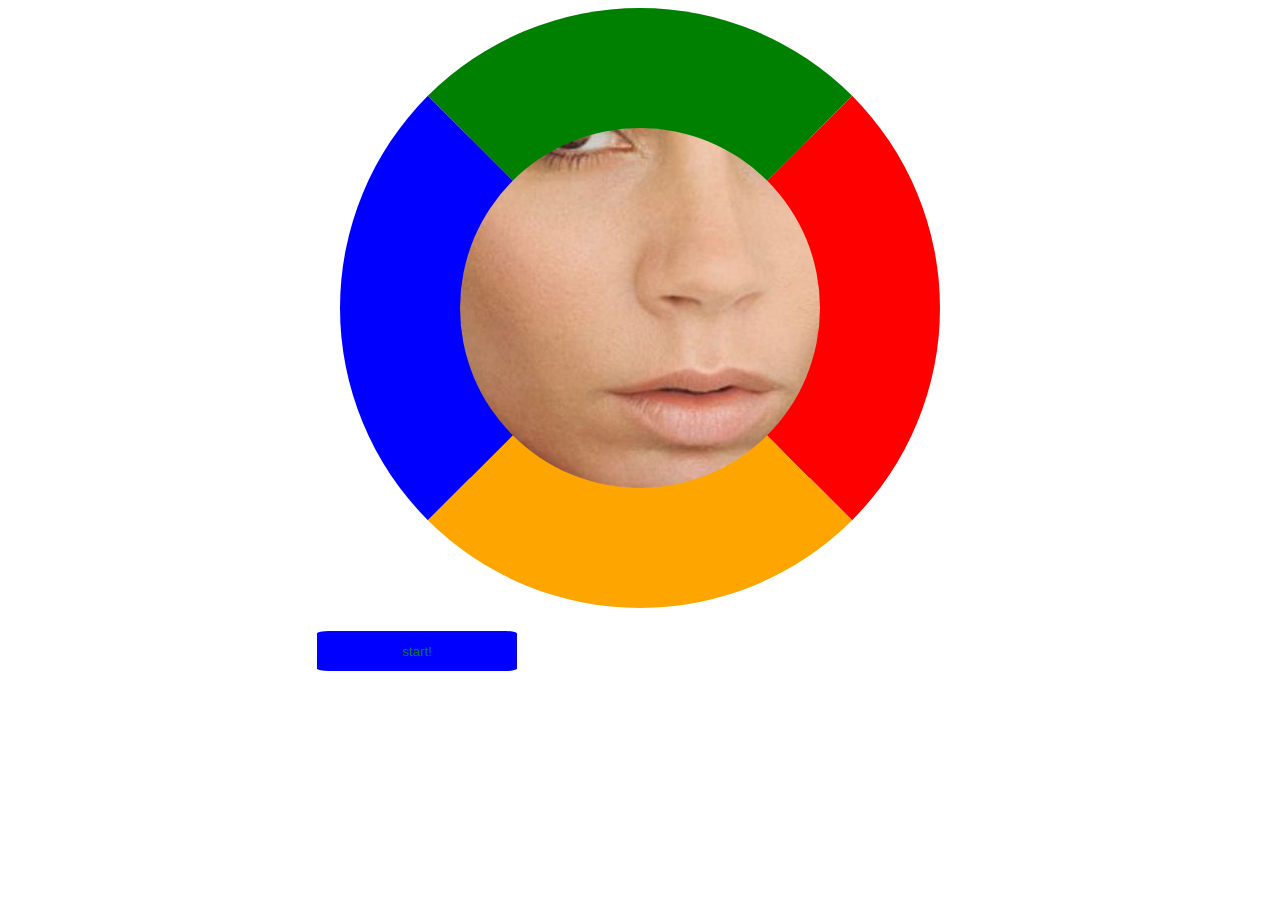
==== index.html @ 54193fed "add link to icon" ====
<!DOCTYPE html>
<html lang="en">
<head>
    <meta charset="UTF-8">
    <title>Animation in css,with elements jquery</title>
    <link rel="stylesheet" href="style.css">
    <link href="https://fonts.googleapis.com/icon?family=Material+Icons"
      rel="stylesheet">
</head>
<body>
 <div class="circle">
 </div>
 <div class="box"></div>
<button>start!</button>
 <script src="https://ajax.aspnetcdn.com/ajax/jQuery/jquery-3.3.1.min.js"></script>
<script>
    $('button').on('click',function () {
        $('.circle').toggleClass('active');
        console.log('jest ok');
    })
</script>
</body>
</html>
---- style.css ----
.circle{
    width:40vh;
    height: 40vh;
    background-image: url("photo.jpeg");
    background-position: center 50%;
    border-radius: 50%;
    border-bottom:120px solid orange ;
    border-top: 120px solid green;
    border-left: 120px solid blue;
    border-right: 120px solid red;
    margin: 0 auto;
    transition:transform 8ms ease,border 3s ease-in-out;
}
.active{
    transform: rotate(3600deg);
    border-bottom-color: orange;
    border-top: yellowgreen;
    border-left: pink;
    border-right: fuchsia;
    background-color: white;

}
button{
    background-color: blue;
    color: green;
    width: 200px;
    height: 40px;
    margin: 23px auto;
    border: none;
    margin-left: 309px;
    align-content: center;
    border-radius: 6%;
}
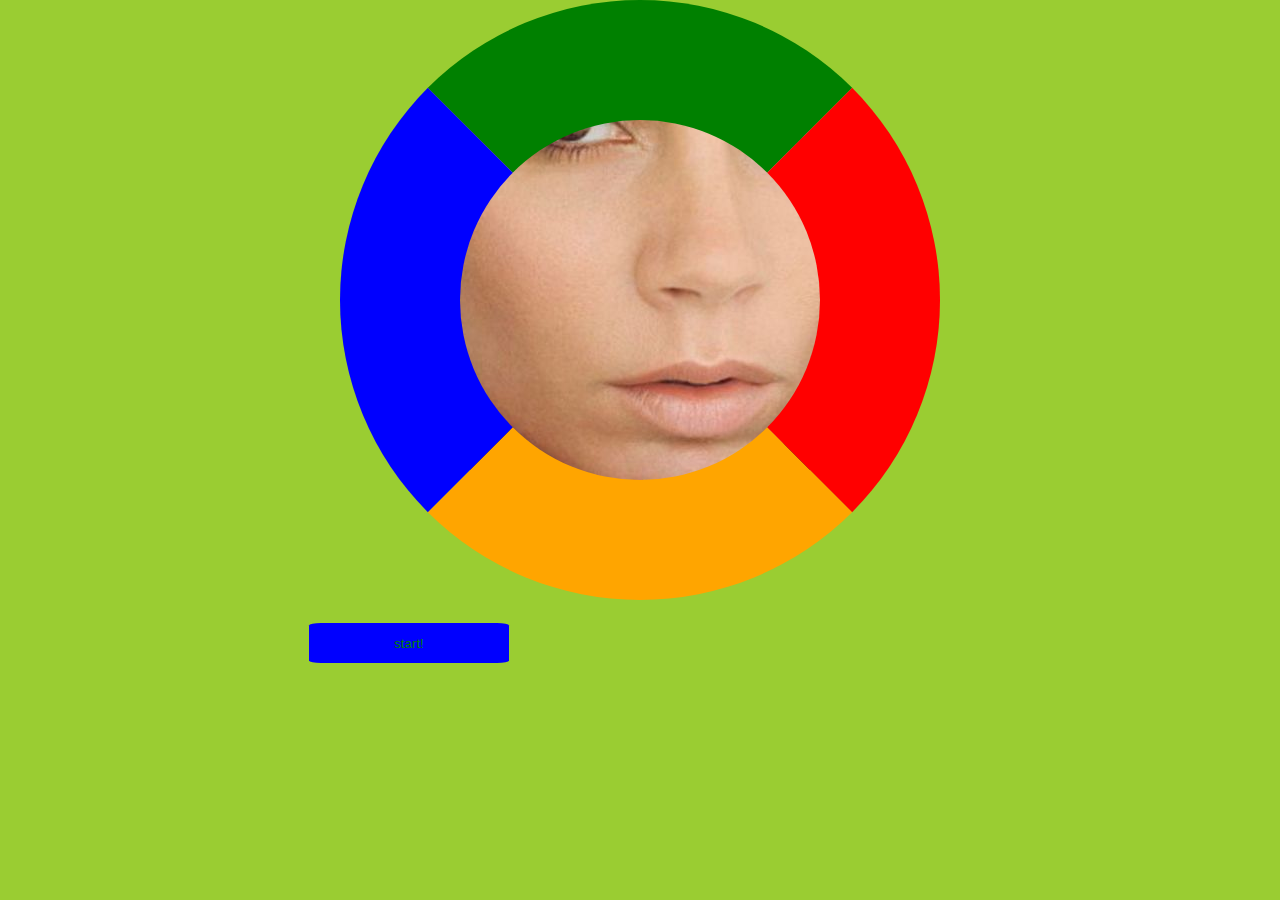
==== commit 8ec5478c: "rename div" ====
--- a/index.html
+++ b/index.html
@@ -10,8 +10,16 @@
 <body>
  <div class="circle">
  </div>
- <div class="box"></div>
-<button>start!</button>
+ <button>start!</button>
+
+
+ <!--<i class="material-icons">
+    favorite_border
+    </i>-->
+ <div id="btn-heart">
+
+ </div>
+
  <script src="https://ajax.aspnetcdn.com/ajax/jQuery/jquery-3.3.1.min.js"></script>
 <script>
     $('button').on('click',function () {
--- a/style.css
+++ b/style.css
@@ -1,3 +1,11 @@
+body{
+    margin: 0;
+    padding: 0;
+    background: yellowgreen;
+    
+}
+
+
 .circle{
     width:40vh;
     height: 40vh;
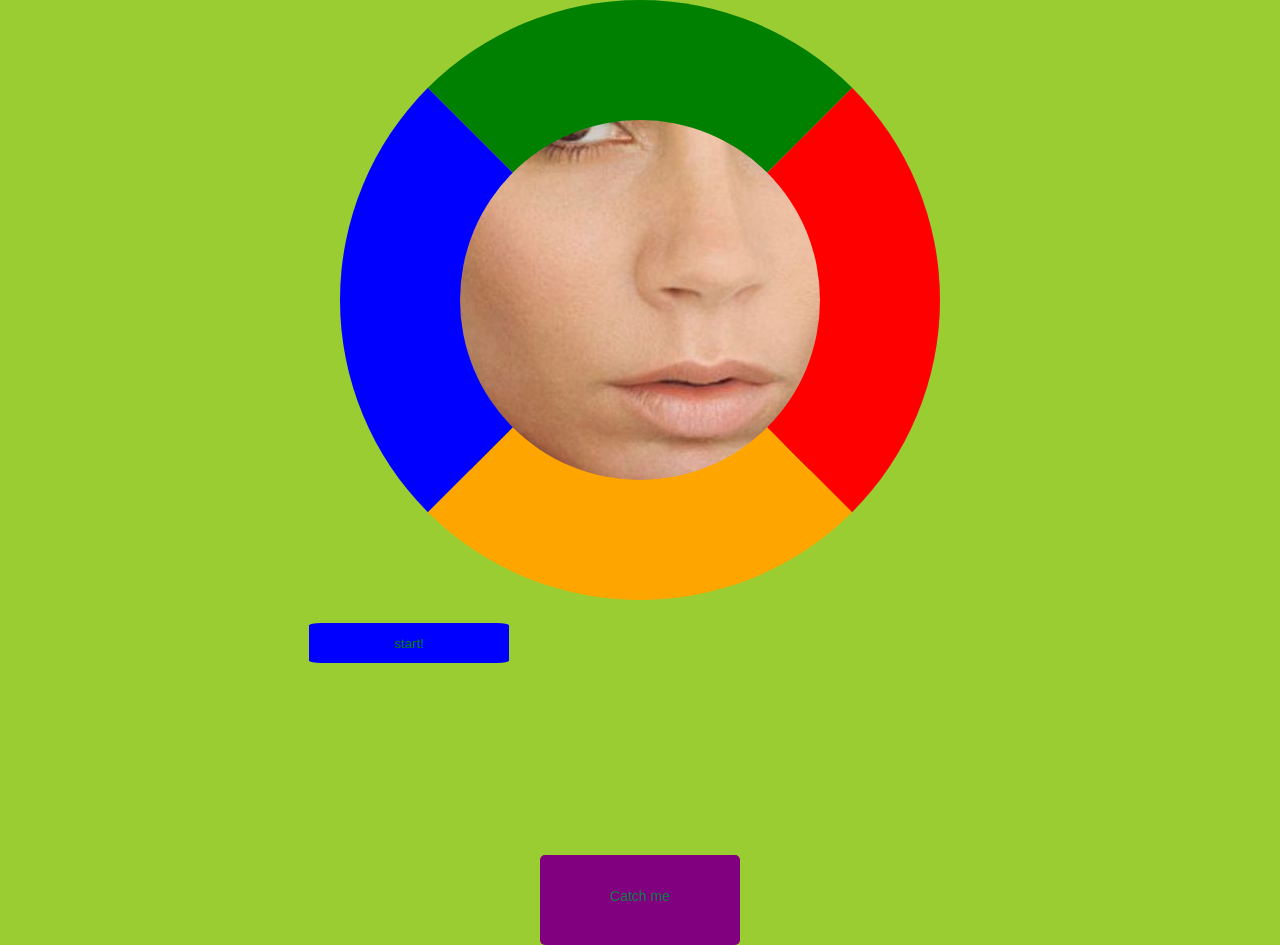
==== commit 7193943f: ":add new link to iconsframework" ====
--- a/index.html
+++ b/index.html
@@ -4,8 +4,7 @@
     <meta charset="UTF-8">
     <title>Animation in css,with elements jquery</title>
     <link rel="stylesheet" href="style.css">
-    <link href="https://fonts.googleapis.com/icon?family=Material+Icons"
-      rel="stylesheet">
+    <link rel="stylesheet" href="http://code.ionicframework.com/ionicons/2.0.1/css/ionicons.min.css">
 </head>
 <body>
  <div class="circle">
--- a/style.css
+++ b/style.css
@@ -2,7 +2,7 @@
     margin: 0;
     padding: 0;
     background: yellowgreen;
-    
+
 }
 
 
@@ -28,6 +28,38 @@
     background-color: white;
 
 }
+#btn-heart{
+    width: 200px;
+    height: 90px;
+    position: absolute;
+    top: 100%;
+    left: 50%;
+    transform: translate(-50%, -50%);
+    background: purple;
+    cursor: pointer;
+    border-radius: 5px;
+    overflow: hidden;
+}
+#btn-heart:before{
+        color: rgb(20, 122, 71);
+        content: "Catch me";
+        font-family: 'Franklin Gothic Medium', 'Arial Narrow', Arial, sans-serif;
+        font-size: 14px;
+        align-content: center;
+        position: absolute;
+        top: 46%;
+        left: 50%;
+        transform: translate(-50%, -50%);
+        transition: all 0.5s;
+    }
+#btn-heart:hover::before{
+    top:-30px; 
+}
+#btn-heart:after{
+    font-family: 'Ionicons';
+    content: '\f141';
+}
+
 button{
     background-color: blue;
     color: green;
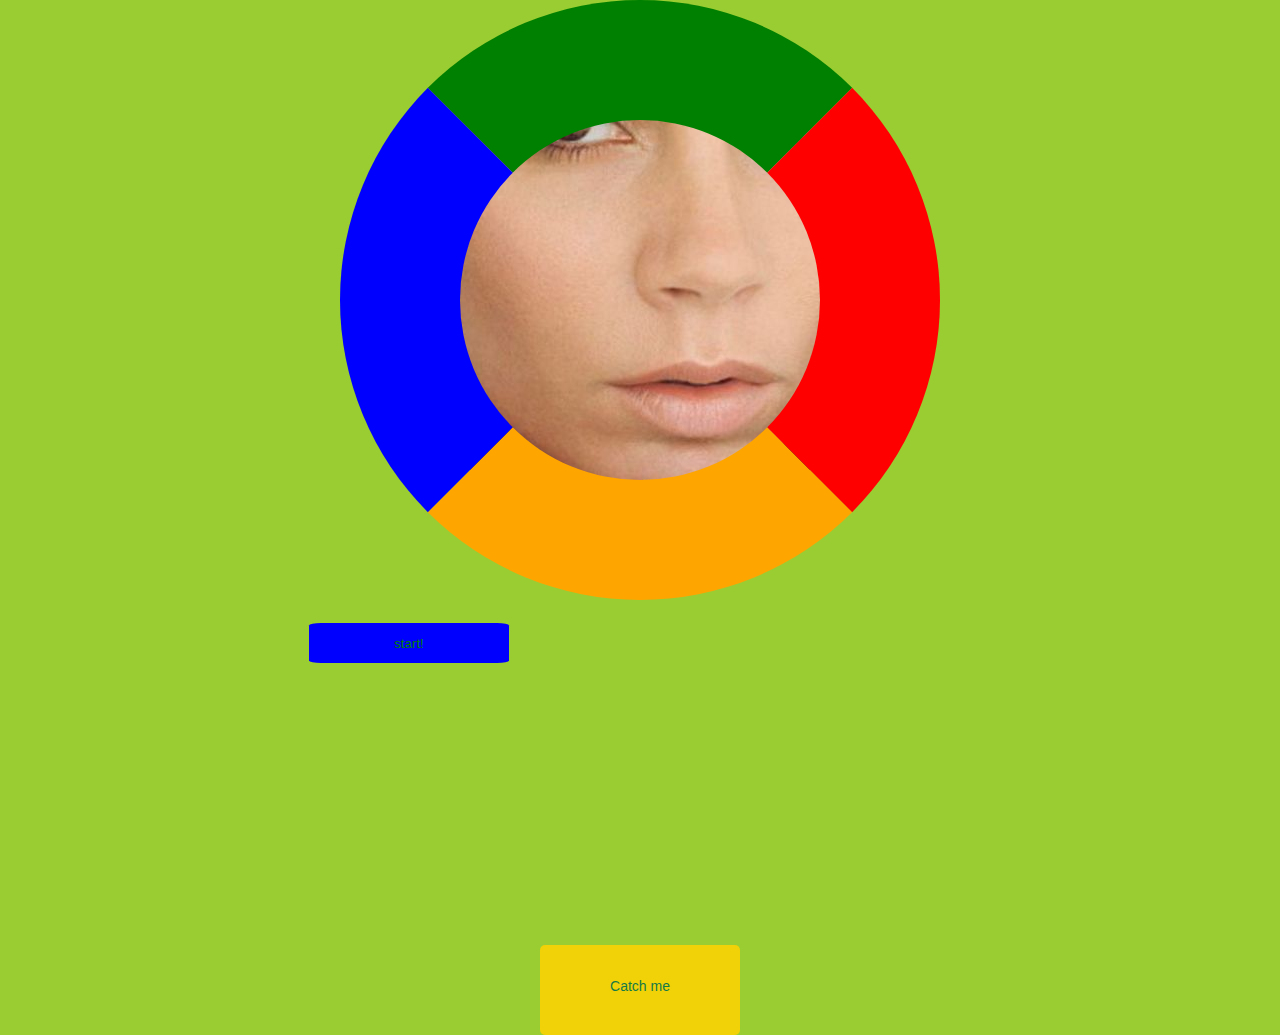
==== commit 4408e422: "refresh html" ====
--- a/index.html
+++ b/index.html
@@ -11,10 +11,6 @@
  </div>
  <button>start!</button>
 
-
- <!--<i class="material-icons">
-    favorite_border
-    </i>-->
  <div id="btn-heart">
 
  </div>
--- a/style.css
+++ b/style.css
@@ -32,10 +32,10 @@
     width: 200px;
     height: 90px;
     position: absolute;
-    top: 100%;
+    top: 110%;
     left: 50%;
     transform: translate(-50%, -50%);
-    background: purple;
+    background: #f1d107;
     cursor: pointer;
     border-radius: 5px;
     overflow: hidden;
@@ -52,12 +52,22 @@
         transform: translate(-50%, -50%);
         transition: all 0.5s;
     }
-#btn-heart:hover::before{
+#btn-heart:hover:before{
     top:-30px; 
 }
 #btn-heart:after{
     font-family: 'Ionicons';
     content: '\f141';
+    font-size: 40px;
+    color: red;
+    top:46%;
+    left: 50%;
+    transform: translate(-50%, -50%);
+    top:140%;
+    transition: all 0.5s;
+}
+#btn-heart:hover::after{
+    top:50%;
 }
 
 button{
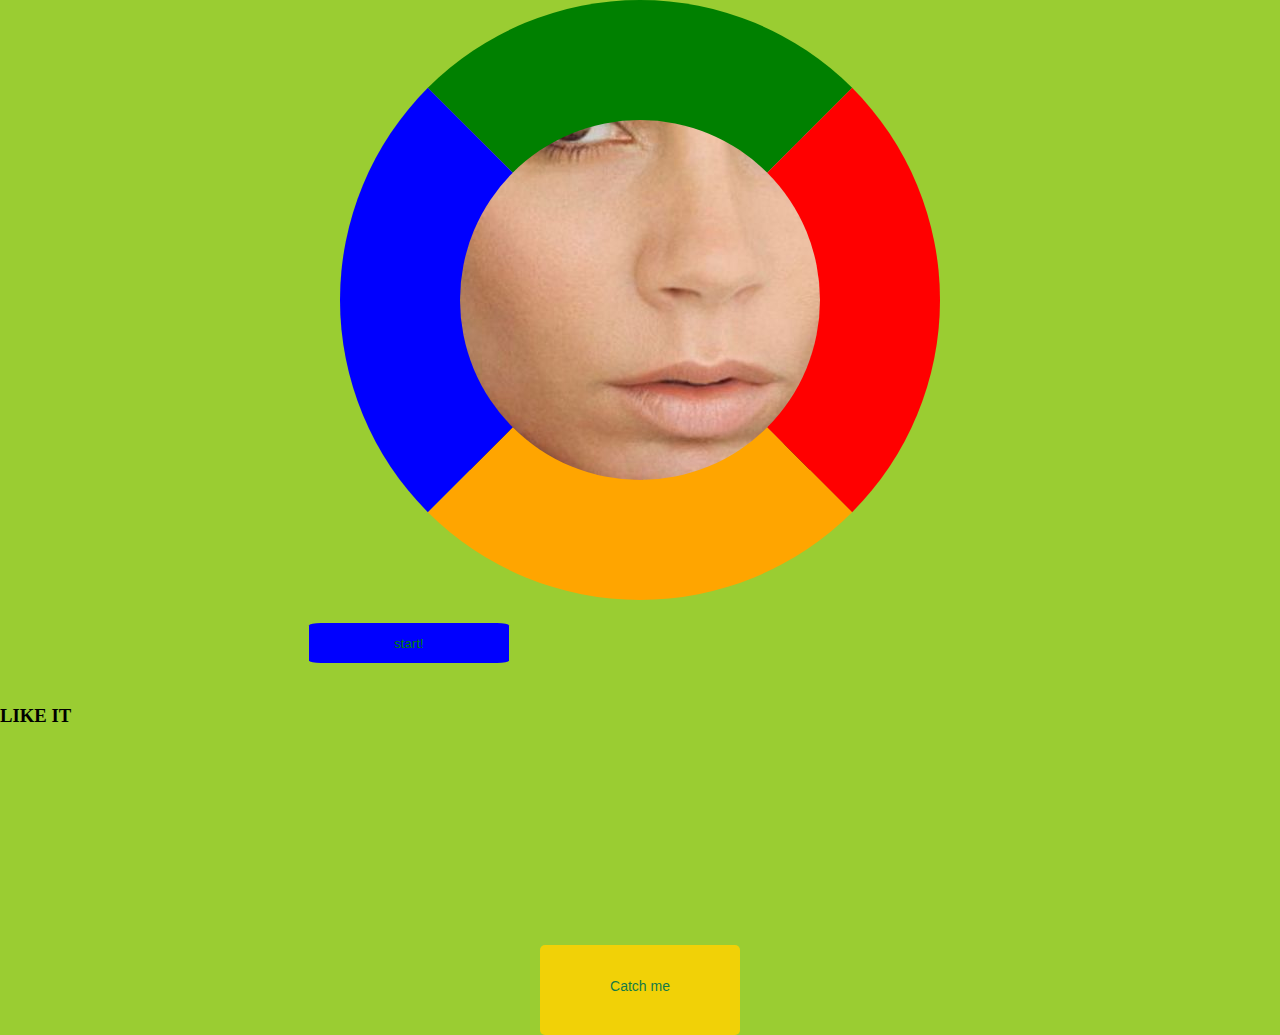
==== commit 6eeabd65: "add h3" ====
--- a/index.html
+++ b/index.html
@@ -12,9 +12,8 @@
  <button>start!</button>
 
  <div id="btn-heart">
-
  </div>
-
+<h3> LIKE IT</h3>
  <script src="https://ajax.aspnetcdn.com/ajax/jQuery/jquery-3.3.1.min.js"></script>
 <script>
     $('button').on('click',function () {
--- a/style.css
+++ b/style.css
@@ -42,10 +42,9 @@
 }
 #btn-heart:before{
         color: rgb(20, 122, 71);
-        content: "Catch me";
+        content: 'Catch me';
         font-family: 'Franklin Gothic Medium', 'Arial Narrow', Arial, sans-serif;
         font-size: 14px;
-        align-content: center;
         position: absolute;
         top: 46%;
         left: 50%;
@@ -60,6 +59,7 @@
     content: '\f141';
     font-size: 40px;
     color: red;
+    position: absolute;
     top:46%;
     left: 50%;
     transform: translate(-50%, -50%);
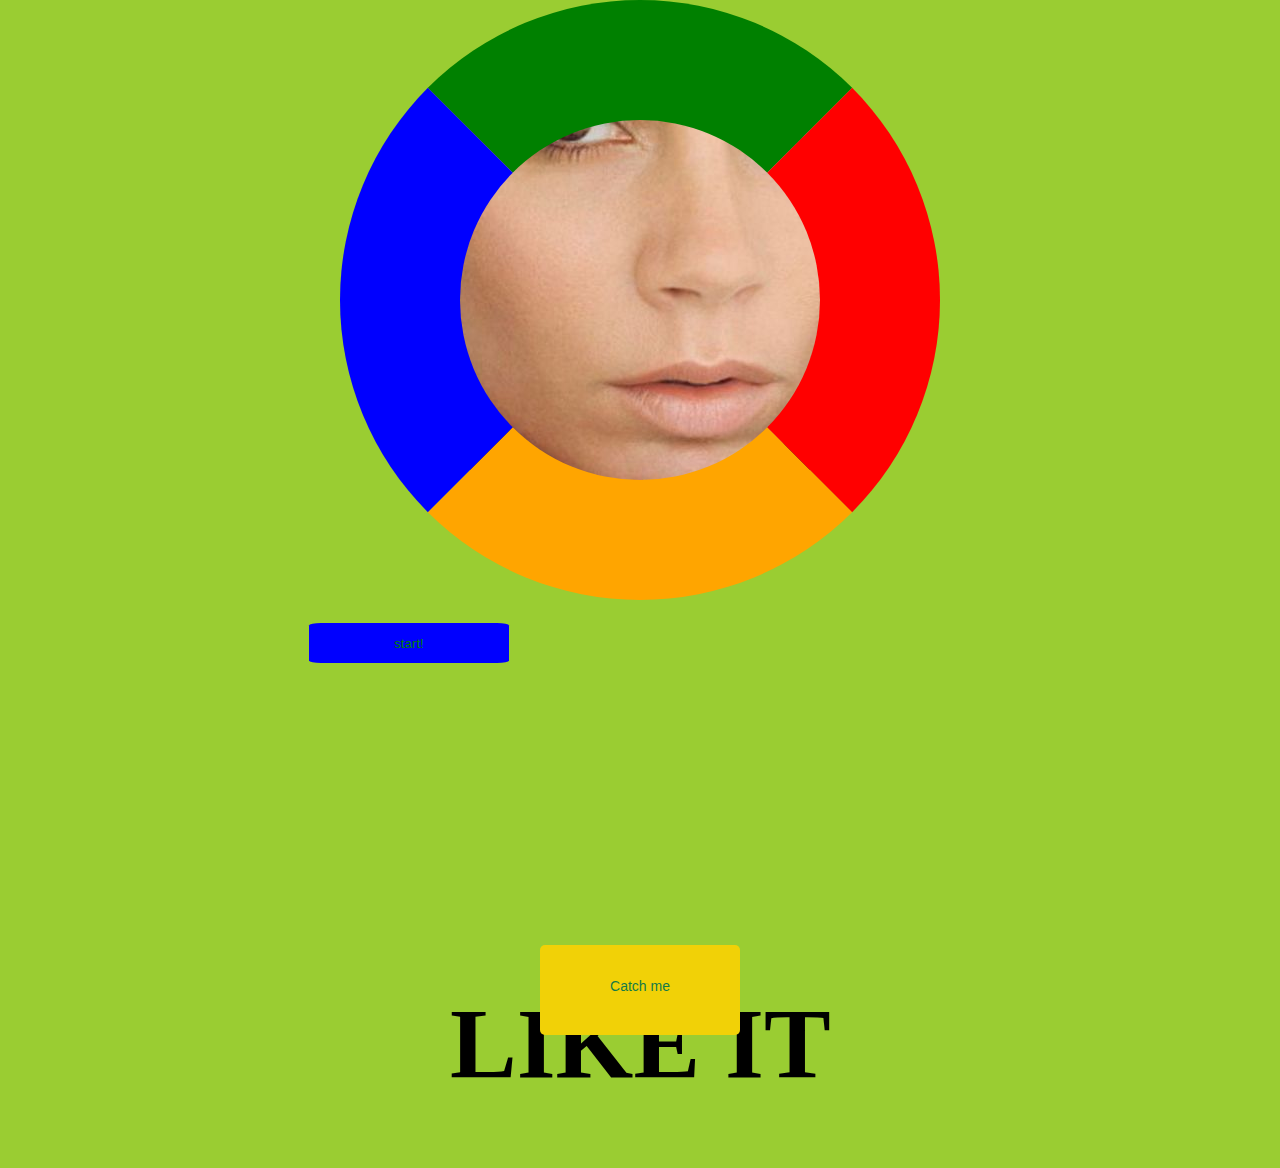
==== commit 20a6132b: "change h3 to h1" ====
--- a/index.html
+++ b/index.html
@@ -13,7 +13,7 @@
 
  <div id="btn-heart">
  </div>
-<h3> LIKE IT</h3>
+<h1> LIKE IT</h1>
  <script src="https://ajax.aspnetcdn.com/ajax/jQuery/jquery-3.3.1.min.js"></script>
 <script>
     $('button').on('click',function () {
--- a/style.css
+++ b/style.css
@@ -81,3 +81,9 @@
     align-content: center;
     border-radius: 6%;
 }
+h1{
+    font-size: 100px;
+    margin-top:300px;
+    margin-left: 450px;
+    text-transform: uppercase;
+}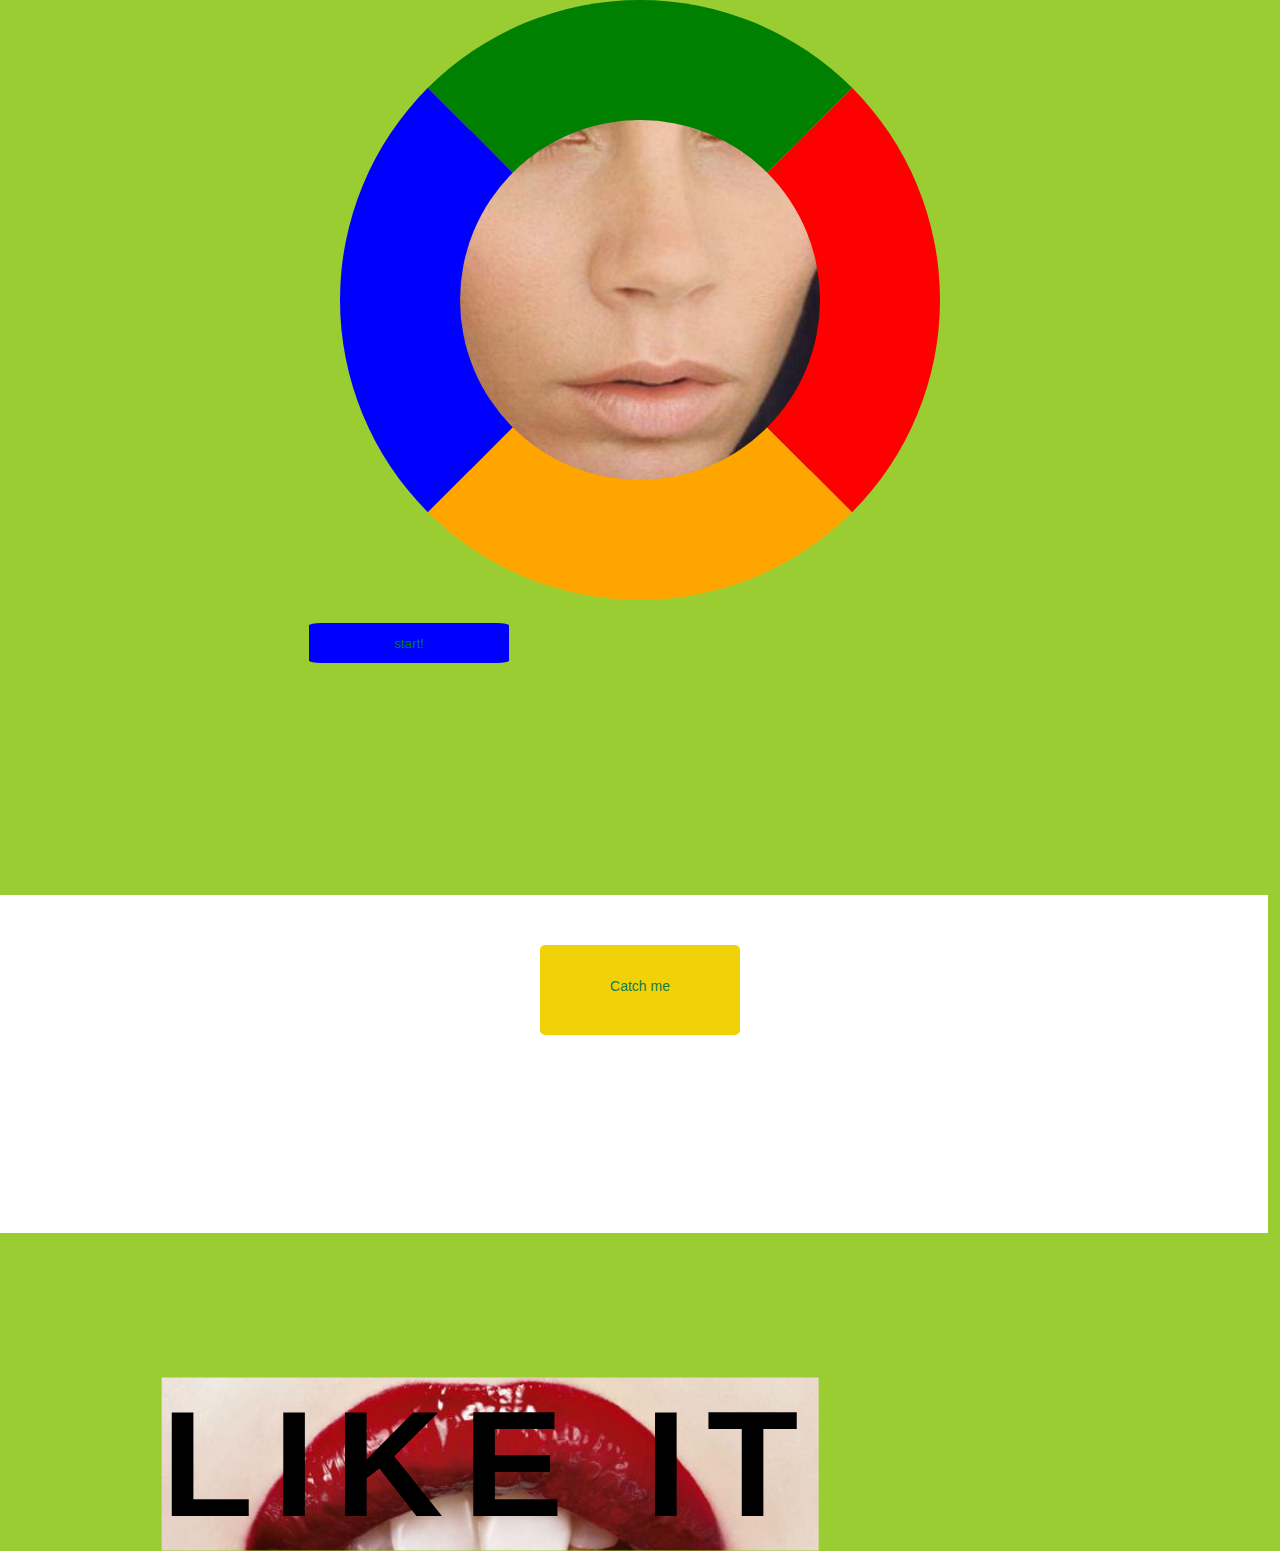
==== commit f5d4df68: "change margin div text" ====
--- a/index.html
+++ b/index.html
@@ -13,7 +13,9 @@
 
  <div id="btn-heart">
  </div>
+ <div id="text"> 
 <h1> LIKE IT</h1>
+ </div>
  <script src="https://ajax.aspnetcdn.com/ajax/jQuery/jquery-3.3.1.min.js"></script>
 <script>
     $('button').on('click',function () {
--- a/style.css
+++ b/style.css
@@ -9,8 +9,8 @@
 .circle{
     width:40vh;
     height: 40vh;
-    background-image: url("photo.jpeg");
-    background-position: center 50%;
+    background-image: url("images/photo.jpeg");
+    background-position:57%;
     border-radius: 50%;
     border-bottom:120px solid orange ;
     border-top: 120px solid green;
@@ -81,9 +81,27 @@
     align-content: center;
     border-radius: 6%;
 }
+
+#text{
+        margin: 209px 12px 12px auto;
+        padding: 169px;
+        font-family: Arial, Helvetica, sans-serif;
+        background: #ffff;
+    }
+
+
+
 h1{
-    font-size: 100px;
-    margin-top:300px;
-    margin-left: 450px;
+    font-size: 150px;
+    font-family: Arial, Helvetica, sans-serif;
+    margin-top:400px;
+    margin-left: 321px;
+    margin-bottom: 145px;
     text-transform: uppercase;
+    font-weight: bold;
+    letter-spacing: 20px;
+    position: absolute;
+    transform: translate(-50%, -50%);
+    background: url(images/harperbazzarUK.jpg);
+    background-size: cover;
 }